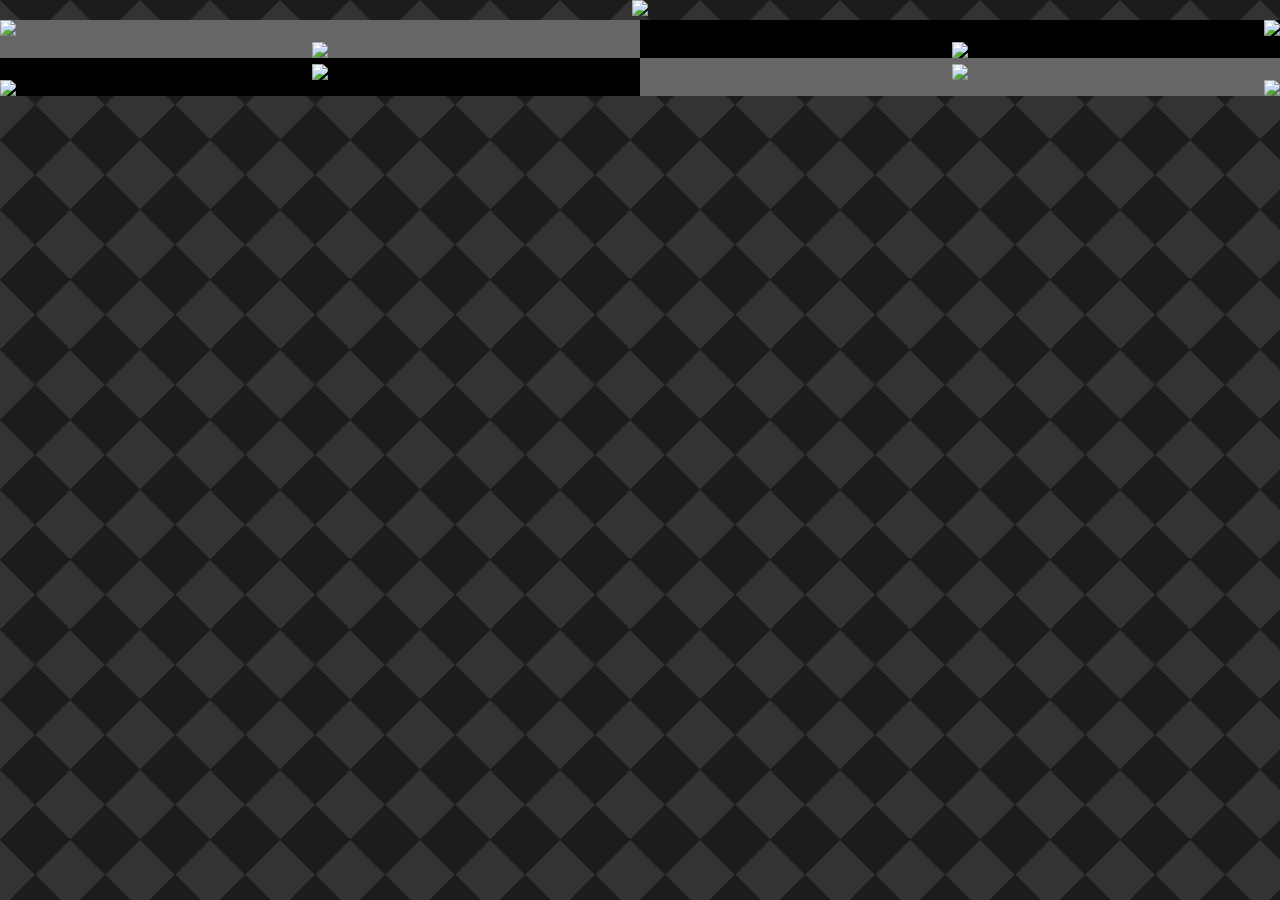
==== go.html @ 14b0f32c "added rest of site" ====
<!DOCTYPE HTML PUBLIC "-//W3C//DTD HTML 4.01//EN" "http://www.w3.org/TR/html4/strict.dtd">

<html>

<head>
<meta http-equiv="Content-Type" content="text/html; charset=utf-8" />
<title>On Your Mark Design</title>
<link rel="stylesheet" href="MyStyle.css" type="text/css" media="screen" />

<script src="https://ajax.googleapis.com/ajax/libs/jquery/1.9.1/jquery.min.js" type="text/javascript"></script>
<script type="text/javascript" src="jquery.zoomooz.min.js"></script>

<style type="text/css">
<!--
.style1 {
	color: #FFFFFF;
	font-family: Verdana, Arial, Helvetica, sans-serif;
	font-weight: bold;
}
a:link {
	color: #FFFFFF;
	text-decoration: none;
	}
-->
</style>

</head>

<body class="zoomContainer" background="Chex.png" bgcolor="333333">
<div class="zoomTarget level0" style="max-width:200px:" align="center">
<div id="top" style="max-width:200px:" align="center">
<table width="100%" height="100%" border="0" cellspacing="0" cellpadding="0">
  <tr>
    <td align="center" valign="middle">
    <img src="http://www.onyourmarkdesign.com/Logo.svg" />
    </td>
  </tr>
</table>
</div>
<table width="100%" height="100%" border="0" cellspacing="0" cellpadding="0">
  <tr>
    <td width="50%" height="50%" valign="bottom" bgcolor="#666666">
    	<table width="100%" height="100%" border="0" cellspacing="0" cellpadding="0">
  	   <tr>
    		<td>
       		<div style="max-width:200px:">
        		<img src="http://www.onyourmarkdesign.com/Advertising.svg" align="left"/>
       		</div>
                </td>
            </tr>
             <tr>
    			<td align="center" valign="top">
       			  <div class="zoomTarget level2" style="max-width:200px:">
        				<img src="http://www.onyourmarkdesign.com/Jobs_Sky.svg" align="middle"/>
       			  </div>
                </td>
            </tr>
  	    <tr>
    		<td height="%">
                </td>
            </tr>
	</table>
    </td>
    <td width="50%" height="50%" valign="bottom" bgcolor="#000000">
    	<table width="100%" height="100%" border="0" cellspacing="0" cellpadding="0">
  	     <tr>	
    		<td>
       		<div style="max-width:200px:">
        		<img src="http://www.onyourmarkdesign.com/Branding.svg" align="right"/>
       		</div>
                </td>
             </tr>
             <tr>
    			<td align="center" valign="top">
       			  <div class="zoomTarget level2" style="max-width:200px:">
        				<a href="http://www.dealervault.com"><img src="http://www.onyourmarkdesign.com/DealerVault.svg" align="middle"/></a>
       			  </div>
                </td>
             </tr>
  	    <tr>
    		<td height="%">
                </td>
            </tr>
		</table>
    </td>
  </tr>
  <tr>
    <td width="50%" height="50%" valign="bottom" bgcolor="#000000">
    	<table width="100%" height="100%" border="0" cellspacing="0" cellpadding="0">
  	    <tr>
    		<td height="%">
                </td>
            </tr>
  	    <tr>
    		<td align="center" valign="bottom">
                  <div class="zoomTarget level2" style="max-width:200px:" align="center">
                    <a href="https://www.youtube.com/watch?v=pb2vjyb7lwQ"><img src="http://www.onyourmarkdesign.com/Interview.svg" align="middle"/></a>
                  </div>              
                </td>
  	     </tr>  
  	     <tr>
    		<td align="left">
                  <div style="max-width:200px:">
   		     <img src="http://www.onyourmarkdesign.com/Writing.svg" align="left" />
       		  </div>
	        </td>
  		</tr>
	</table>
    </td>
    <td width="50%" height="50%" valign="bottom" bgcolor="#666666">
    	<table width="100%" height="100%" border="0" cellspacing="0" cellpadding="0">
  			<tr>
    			<td height="%">
                </td>
            </tr>
   	    <tr>
                <td align="center" valign="bottom">
                <div class="zoomTarget level2" style="max-width:200px:" align="center"><img src="http://www.onyourmarkdesign.com/Jovenes.svg" align="middle"/></div>                </td>
  	    </tr>
    		<td align="right">
                <div style="max-width:200px:">
        	   <img src="http://www.onyourmarkdesign.com/Packaging.svg" align="right" />
       		</div>
                </td>
  	    </tr>
	</table>
    </td>
  </tr>
</table>
</div>
</body>
</html>
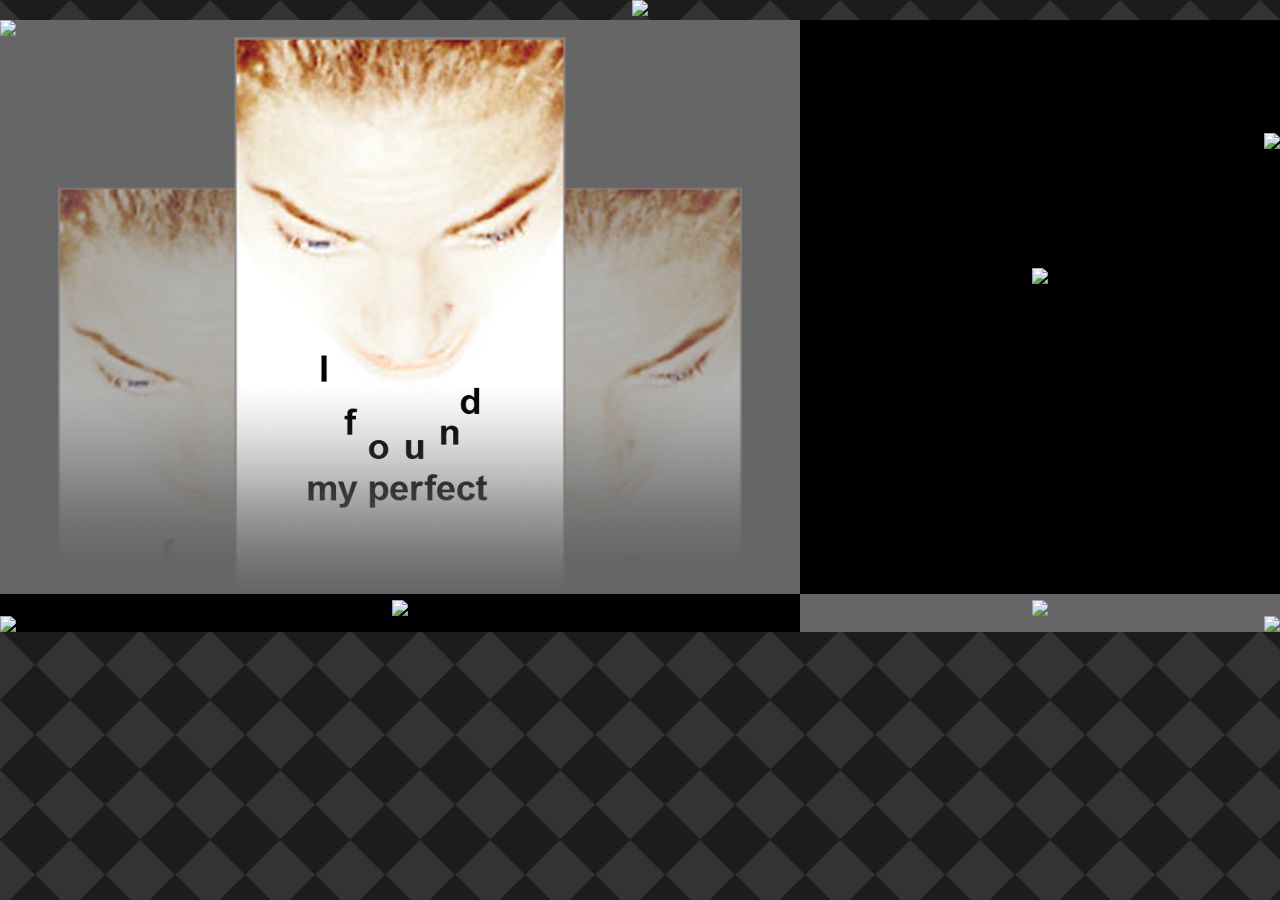
==== commit 83a360ce: "Update go.html" ====
--- a/go.html
+++ b/go.html
@@ -51,7 +51,7 @@
              <tr>
     			<td align="center" valign="top">
        			  <div class="zoomTarget level2" style="max-width:200px:">
-        				<img src="http://www.onyourmarkdesign.com/Jobs_Sky.svg" align="middle"/>
+        				<img src="Jobs_Sky.png" align="middle"/>
        			  </div>
                 </td>
             </tr>
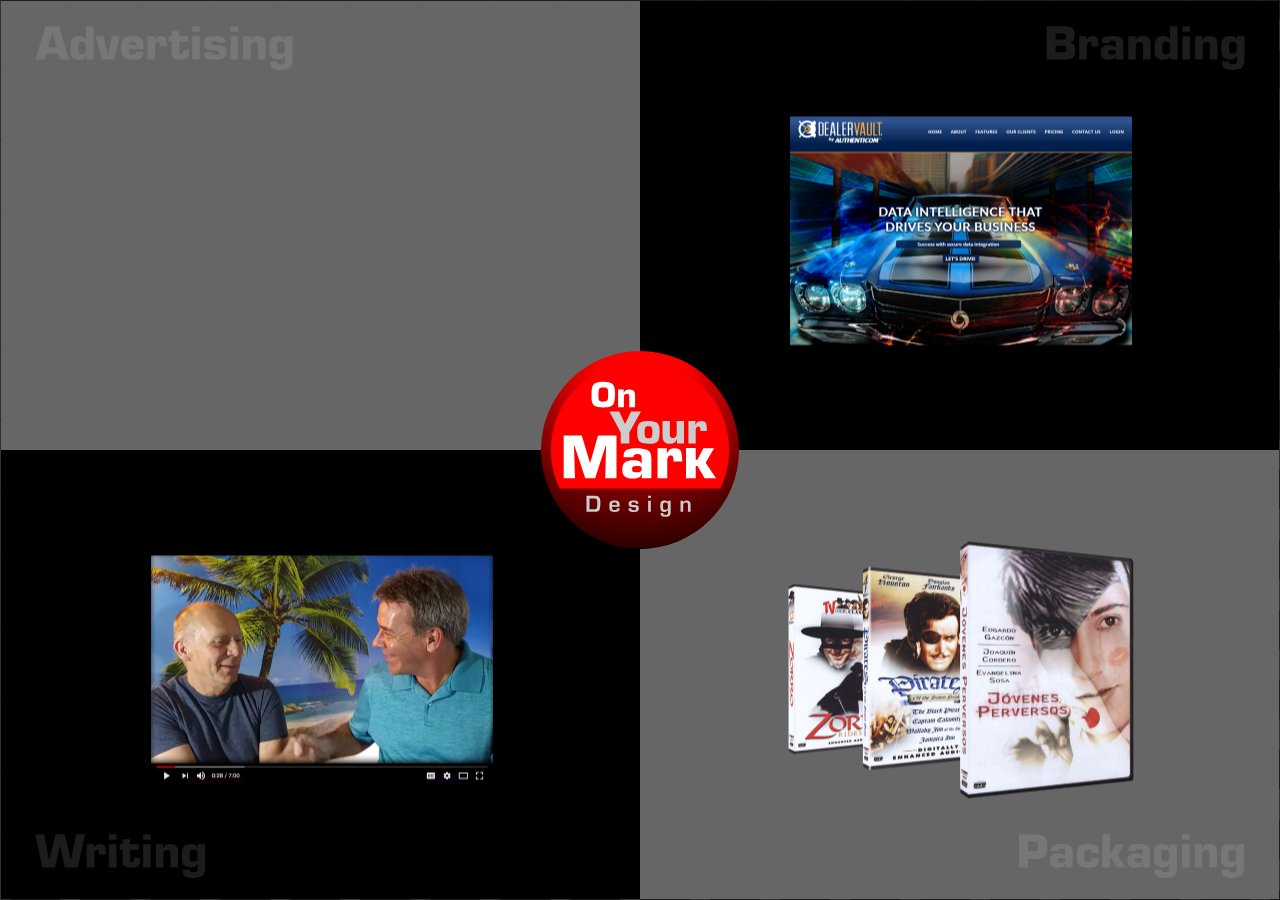
==== commit 5fed0bef: "updated links" ====
--- a/go.html
+++ b/go.html
@@ -32,7 +32,7 @@
 <table width="100%" height="100%" border="0" cellspacing="0" cellpadding="0">
   <tr>
     <td align="center" valign="middle">
-    <img src="http://www.onyourmarkdesign.com/Logo.svg" />
+    <img src="Logo.svg" />
     </td>
   </tr>
 </table>
@@ -44,14 +44,14 @@
   	   <tr>
     		<td>
        		<div style="max-width:200px:">
-        		<img src="http://www.onyourmarkdesign.com/Advertising.svg" align="left"/>
+        		<img src="Advertising.svg" align="left"/>
        		</div>
                 </td>
             </tr>
              <tr>
     			<td align="center" valign="top">
        			  <div class="zoomTarget level2" style="max-width:200px:">
-        				<img src="Jobs_Sky.png" align="middle"/>
+        				<img src="Jobs_Sky.svg" align="middle"/>
        			  </div>
                 </td>
             </tr>
@@ -66,14 +66,14 @@
   	     <tr>	
     		<td>
        		<div style="max-width:200px:">
-        		<img src="http://www.onyourmarkdesign.com/Branding.svg" align="right"/>
+        		<img src="Branding.svg" align="right"/>
        		</div>
                 </td>
              </tr>
              <tr>
     			<td align="center" valign="top">
        			  <div class="zoomTarget level2" style="max-width:200px:">
-        				<a href="http://www.dealervault.com"><img src="http://www.onyourmarkdesign.com/DealerVault.svg" align="middle"/></a>
+        				<a href="http://www.dealervault.com"><img src="DealerVault.svg" align="middle"/></a>
        			  </div>
                 </td>
              </tr>
@@ -94,14 +94,14 @@
   	    <tr>
     		<td align="center" valign="bottom">
                   <div class="zoomTarget level2" style="max-width:200px:" align="center">
-                    <a href="https://www.youtube.com/watch?v=pb2vjyb7lwQ"><img src="http://www.onyourmarkdesign.com/Interview.svg" align="middle"/></a>
+                    <a href="https://www.youtube.com/watch?v=pb2vjyb7lwQ"><img src="Interview.svg" align="middle"/></a>
                   </div>              
                 </td>
   	     </tr>  
   	     <tr>
     		<td align="left">
                   <div style="max-width:200px:">
-   		     <img src="http://www.onyourmarkdesign.com/Writing.svg" align="left" />
+   		     <img src="Writing.svg" align="left" />
        		  </div>
 	        </td>
   		</tr>
@@ -115,11 +115,11 @@
             </tr>
    	    <tr>
                 <td align="center" valign="bottom">
-                <div class="zoomTarget level2" style="max-width:200px:" align="center"><img src="http://www.onyourmarkdesign.com/Jovenes.svg" align="middle"/></div>                </td>
+                <div class="zoomTarget level2" style="max-width:200px:" align="center"><img src="Jovenes.svg" align="middle"/></div>                </td>
   	    </tr>
     		<td align="right">
                 <div style="max-width:200px:">
-        	   <img src="http://www.onyourmarkdesign.com/Packaging.svg" align="right" />
+        	   <img src="Packaging.svg" align="right" />
        		</div>
                 </td>
   	    </tr>
--- a/MyStyle.css
+++ b/MyStyle.css
@@ -0,0 +1,64 @@
+@charset "utf-8";
+html,
+body {
+	width: 100%;
+	height: 100%;
+}
+html {
+	display: table;
+}
+body {
+	display: table-cell;
+	vertical-align: middle;
+}
+img {
+	max-width: 100%;
+	height: auto;
+	width: auto\9; /* ie8 */
+}
+	
+#base {
+	position:absolute; 
+	margin-top:0px; 
+	margin-left:0px;
+	top:0px;
+	left:100%
+	height:100%;
+	width:100%;
+}
+#top {
+	position: fixed; 
+	top: 50%; 
+	left: 50%;
+	margin-top: -100px;
+	margin-left: -100px;
+	z-index:99;
+
+}
+
+.level0, .level1, .level2 {
+
+	margin-left:0px;
+
+	margin-top:0px;
+
+}
+
+
+.level2 {
+
+	z-index:98;
+}
+
+
+.level0 {
+
+	width:100%;
+
+	height:100%;
+
+	left:0px;
+
+	top:0px;
+	position:relative;
+}